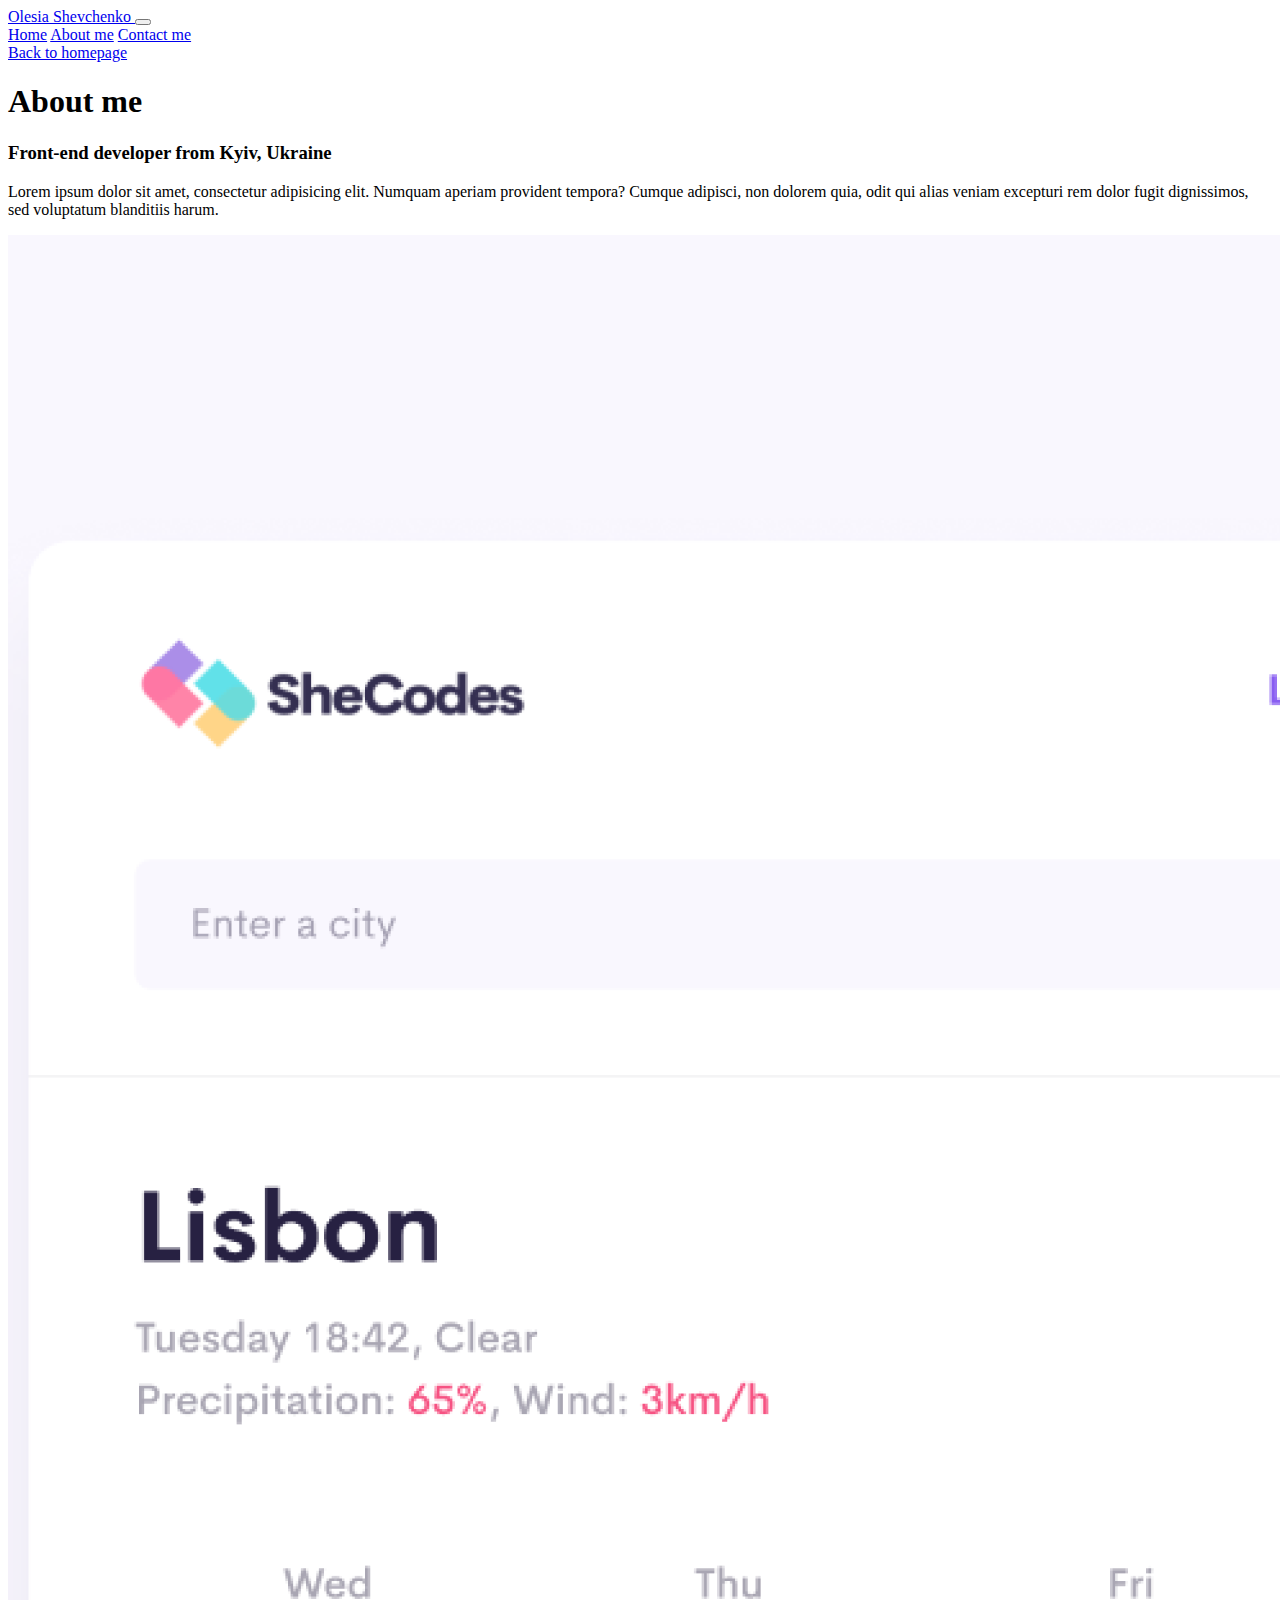
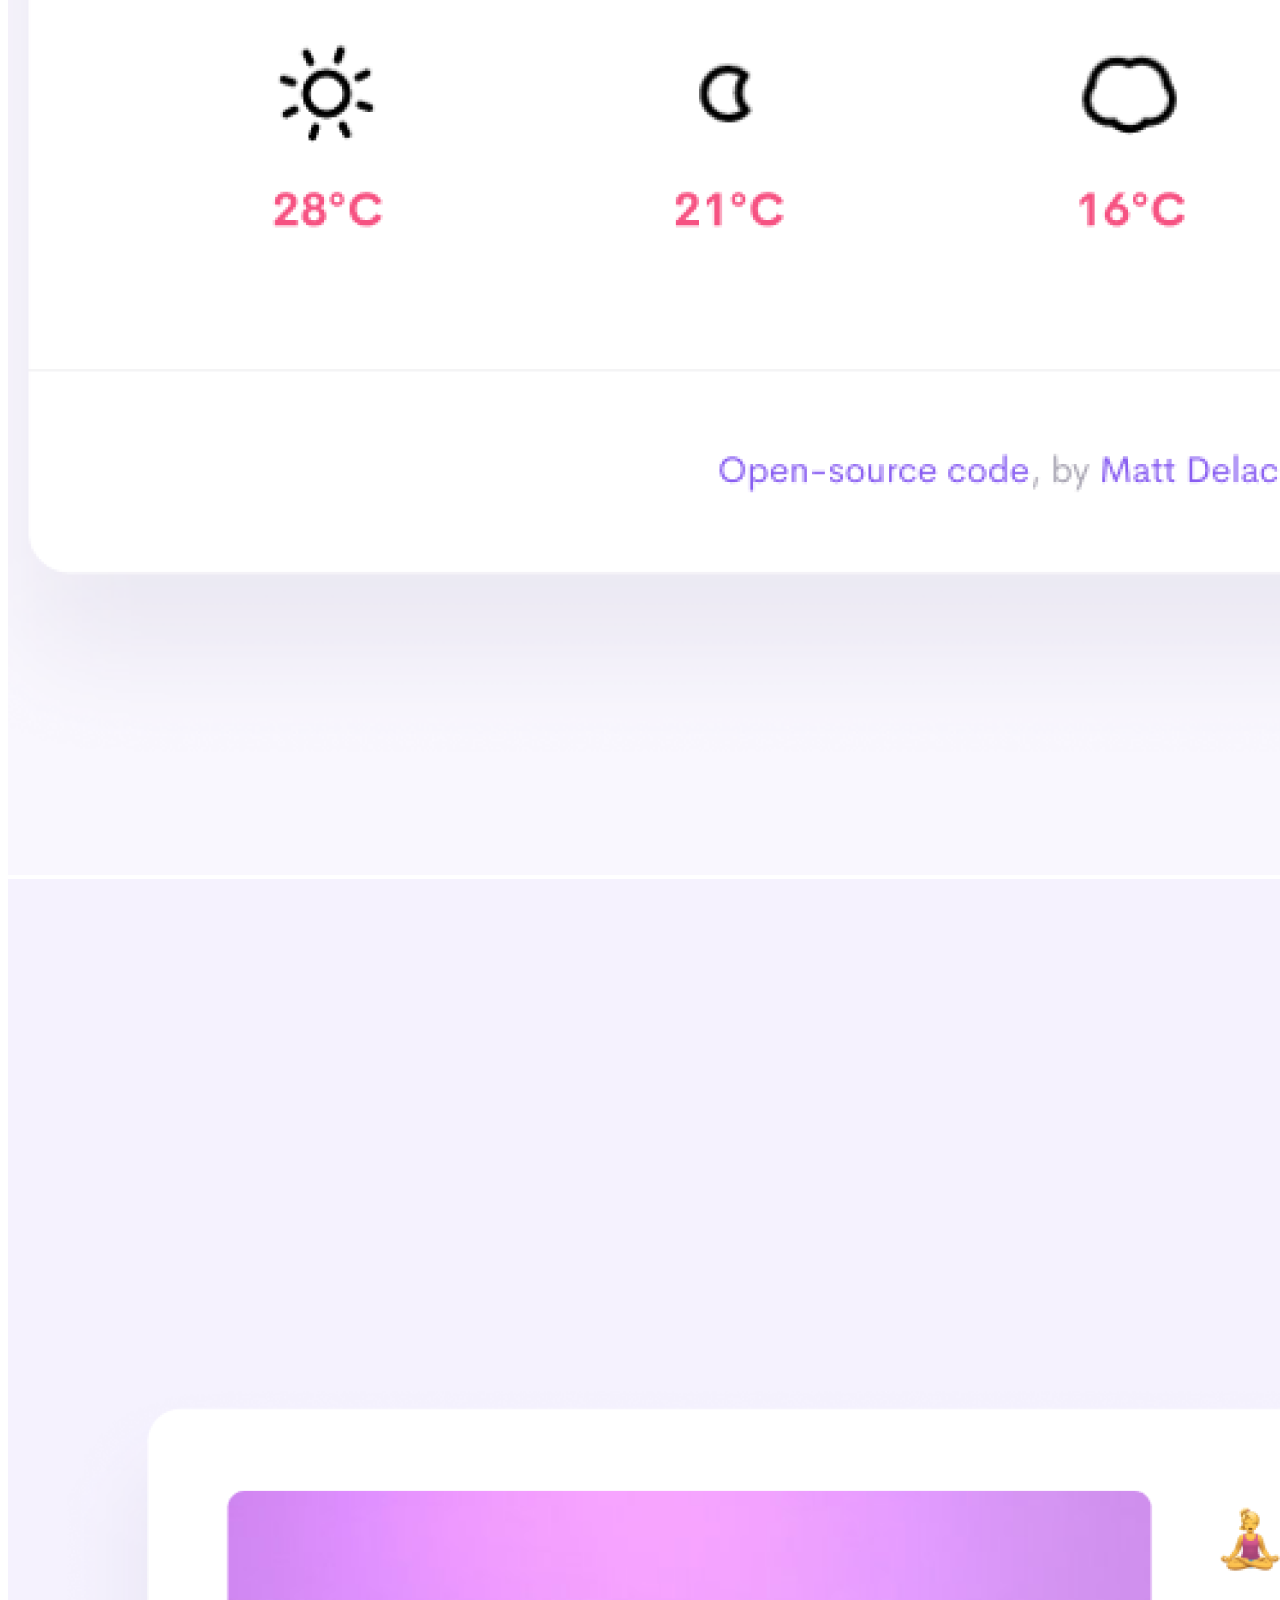
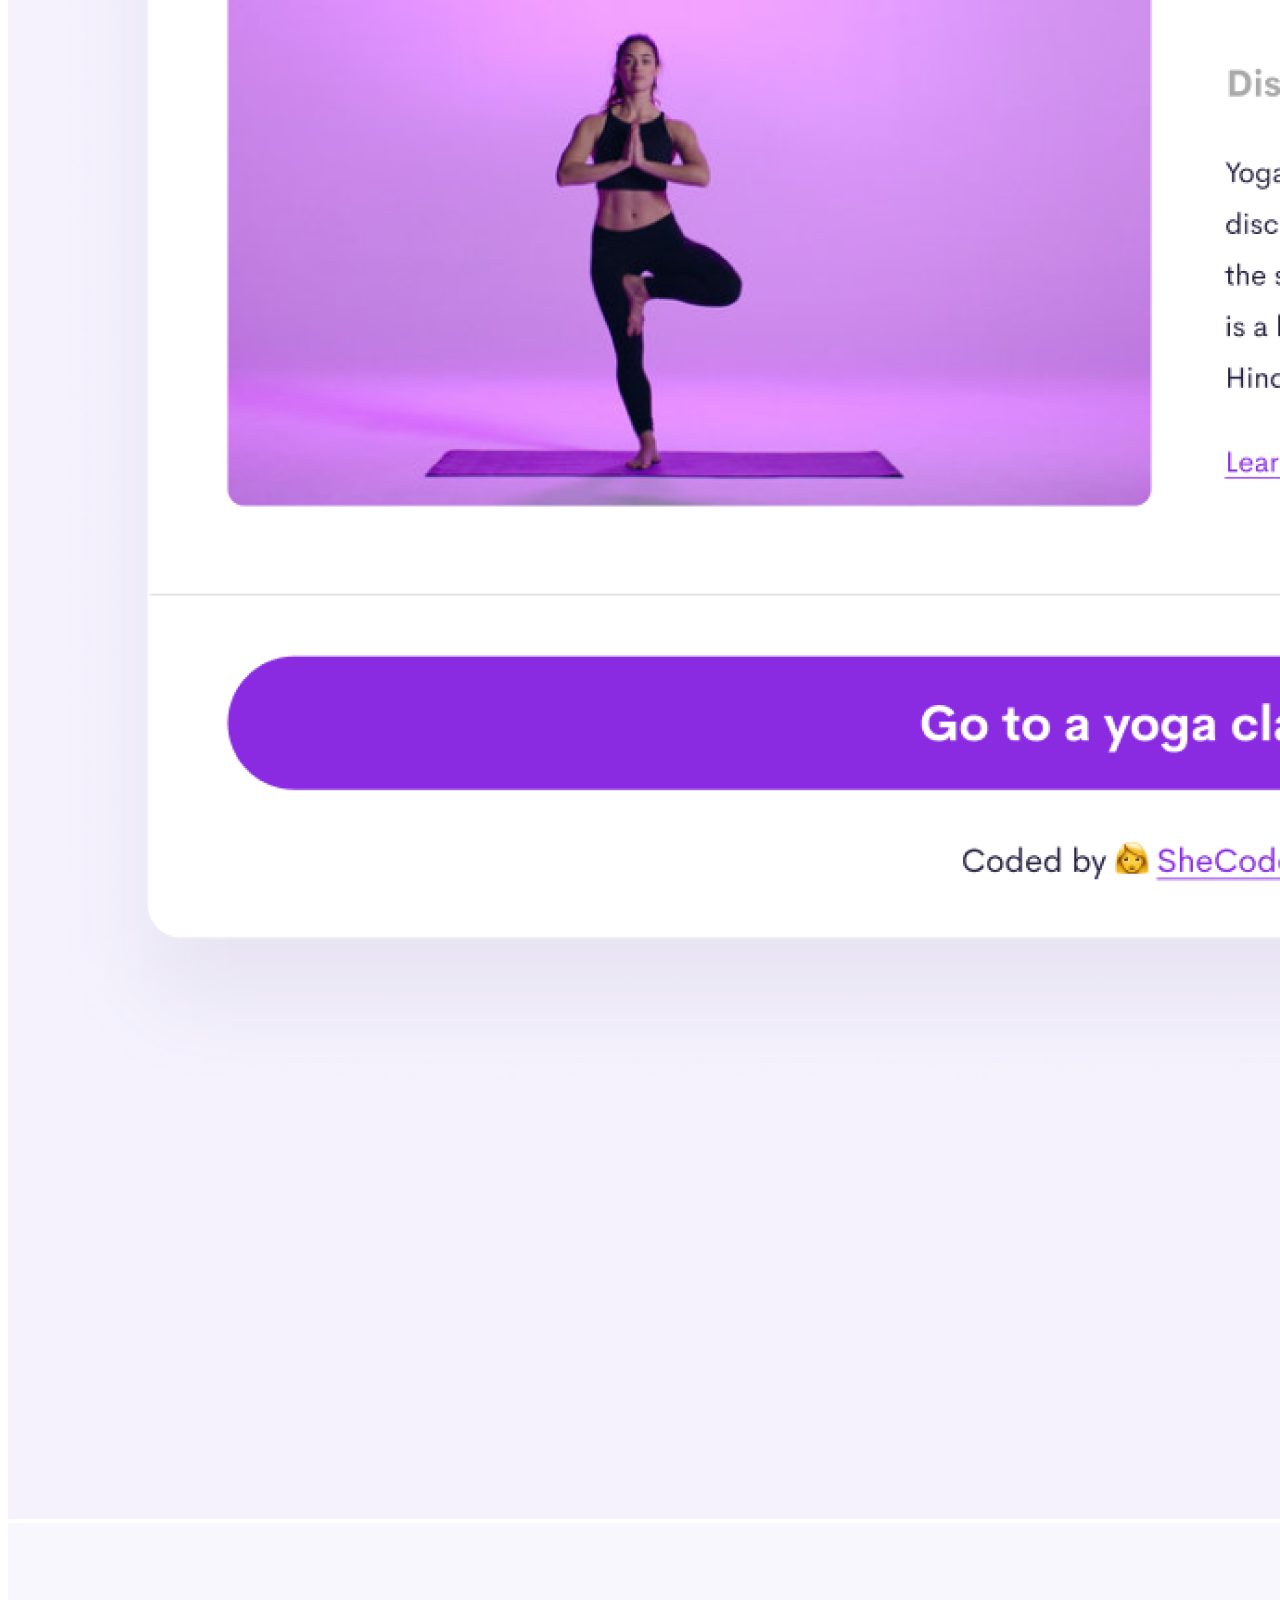
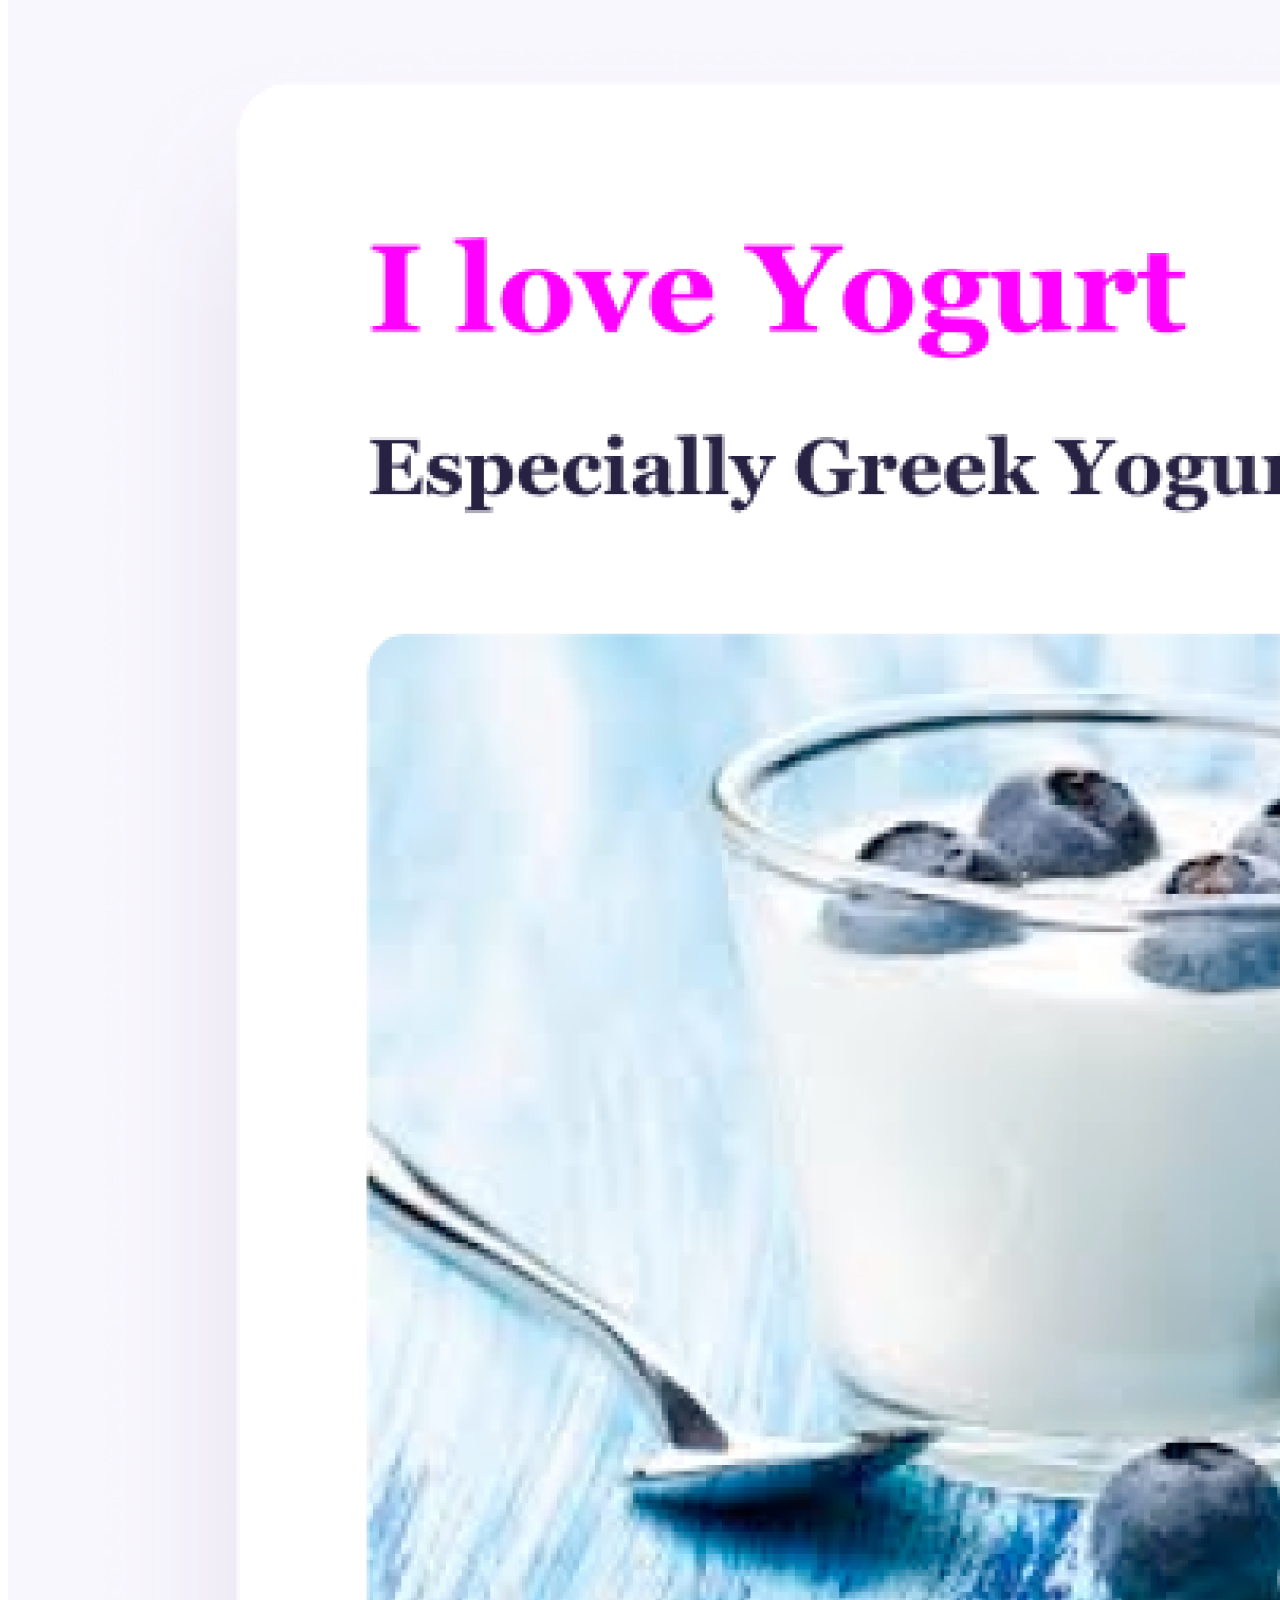
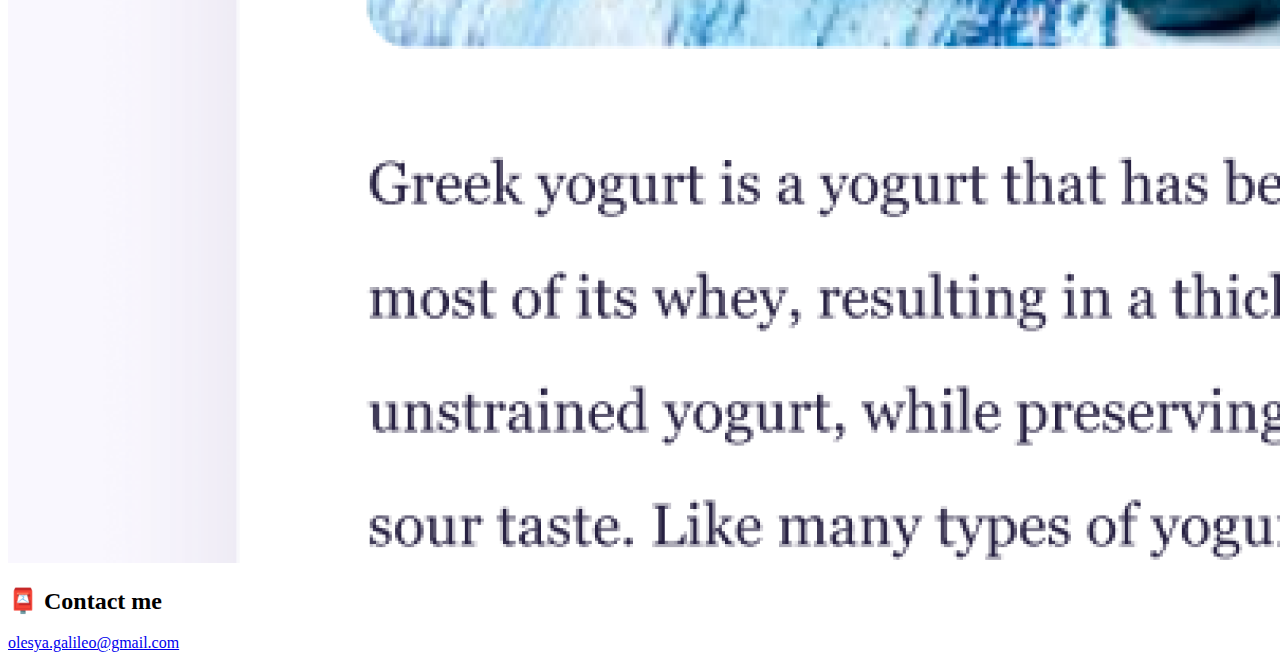
==== about.html @ 9908bea6 "First uploading" ====
<!DOCTYPE html>
<html lang="en">

    <head>
        <meta charset="UTF-8" />
        <meta http-equiv="X-UA-Compatible" content="IE=edge" />
        <meta name="viewport" content="width=device-width, initial-scale=1.0" />
                <link href="https://cdn.jsdelivr.net/npm/bootstrap@5.2.0/dist/css/bootstrap.min.css" rel="stylesheet"
                    integrity="sha384-gH2yIJqKdNHPEq0n4Mqa/HGKIhSkIHeL5AyhkYV8i59U5AR6csBvApHHNl/vI1Bx" crossorigin="anonymous" />
                <script src="https://cdn.jsdelivr.net/npm/bootstrap@5.2.0/dist/js/bootstrap.bundle.min.js"
                    integrity="sha384-A3rJD856KowSb7dwlZdYEkO39Gagi7vIsF0jrRAoQmDKKtQBHUuLZ9AsSv4jD4Xa"
                    crossorigin="anonymous"></script>

        <link rel="stylesheet" href="style.css" />
    
        <title>About Olesia</title>
    </head>

    <body>
            <nav class="navbar navbar-expand-lg bg-light fixed-top">
                <div class="container">
                    <a class="navbar-brand" href="index.html">
                        Olesia Shevchenko
                    </a>
                    <button class="navbar-toggler" type="button" data-bs-toggle="collapse" data-bs-target="#navbarNavAltMarkup"
                        aria-controls="navbarNavAltMarkup" aria-expanded="false" aria-label="Toggle navigation">
                        <span class="navbar-toggler-icon"></span>
                    </button>
                    <div class="collapse navbar-collapse" id="navbarNavAltMarkup">
                        <div class="navbar-nav">
                            <a class="nav-link" aria-current="page" href="index.html">Home</a>
                            <a class="nav-link active" href="about.html">About me</a>
                            <a class="nav-link" href="about.html#contact">Contact me</a>
                        </div>
                    </div>
                </div>
            </nav>
        <a href="index.html" class="homepage-link">Back to homepage</a>
        <h1>About me</h1>
        <h3>Front-end developer from Kyiv, Ukraine</h3>
        <div class="about-paragraphs text-center">
            <p>
                Lorem ipsum dolor sit amet, consectetur adipisicing elit. Numquam
                aperiam provident tempora? Cumque adipisci, non dolorem quia, odit qui
                alias veniam excepturi rem dolor fugit dignissimos, sed voluptatum
                blanditiis harum.
            </p>
        </div>
            <div class="container">
                <div class="row">
                    <div class="col-md-4">
                        <img src="images/weather.png" class="img-fluid p-2 shadow rounded">
                    </div>
                    <div class="col-md-4">
                        <img src="images/yoga.png" class="img-fluid p-2 shadow rounded">
                    </div>
                    <div class="col-md-4">
                        <img src="images/yogurt.png" class="img-fluid p-2 shadow rounded">
                    </div>
                </div>
            </div>

        <div id="contact" class="mt-5">
            <h2>📮 Contact me</h2>
            <a href="mailto:olesya.galileo@gmail.com" class="email-link"> olesya.galileo@gmail.com </a>
        </div>
    </body>

</html>
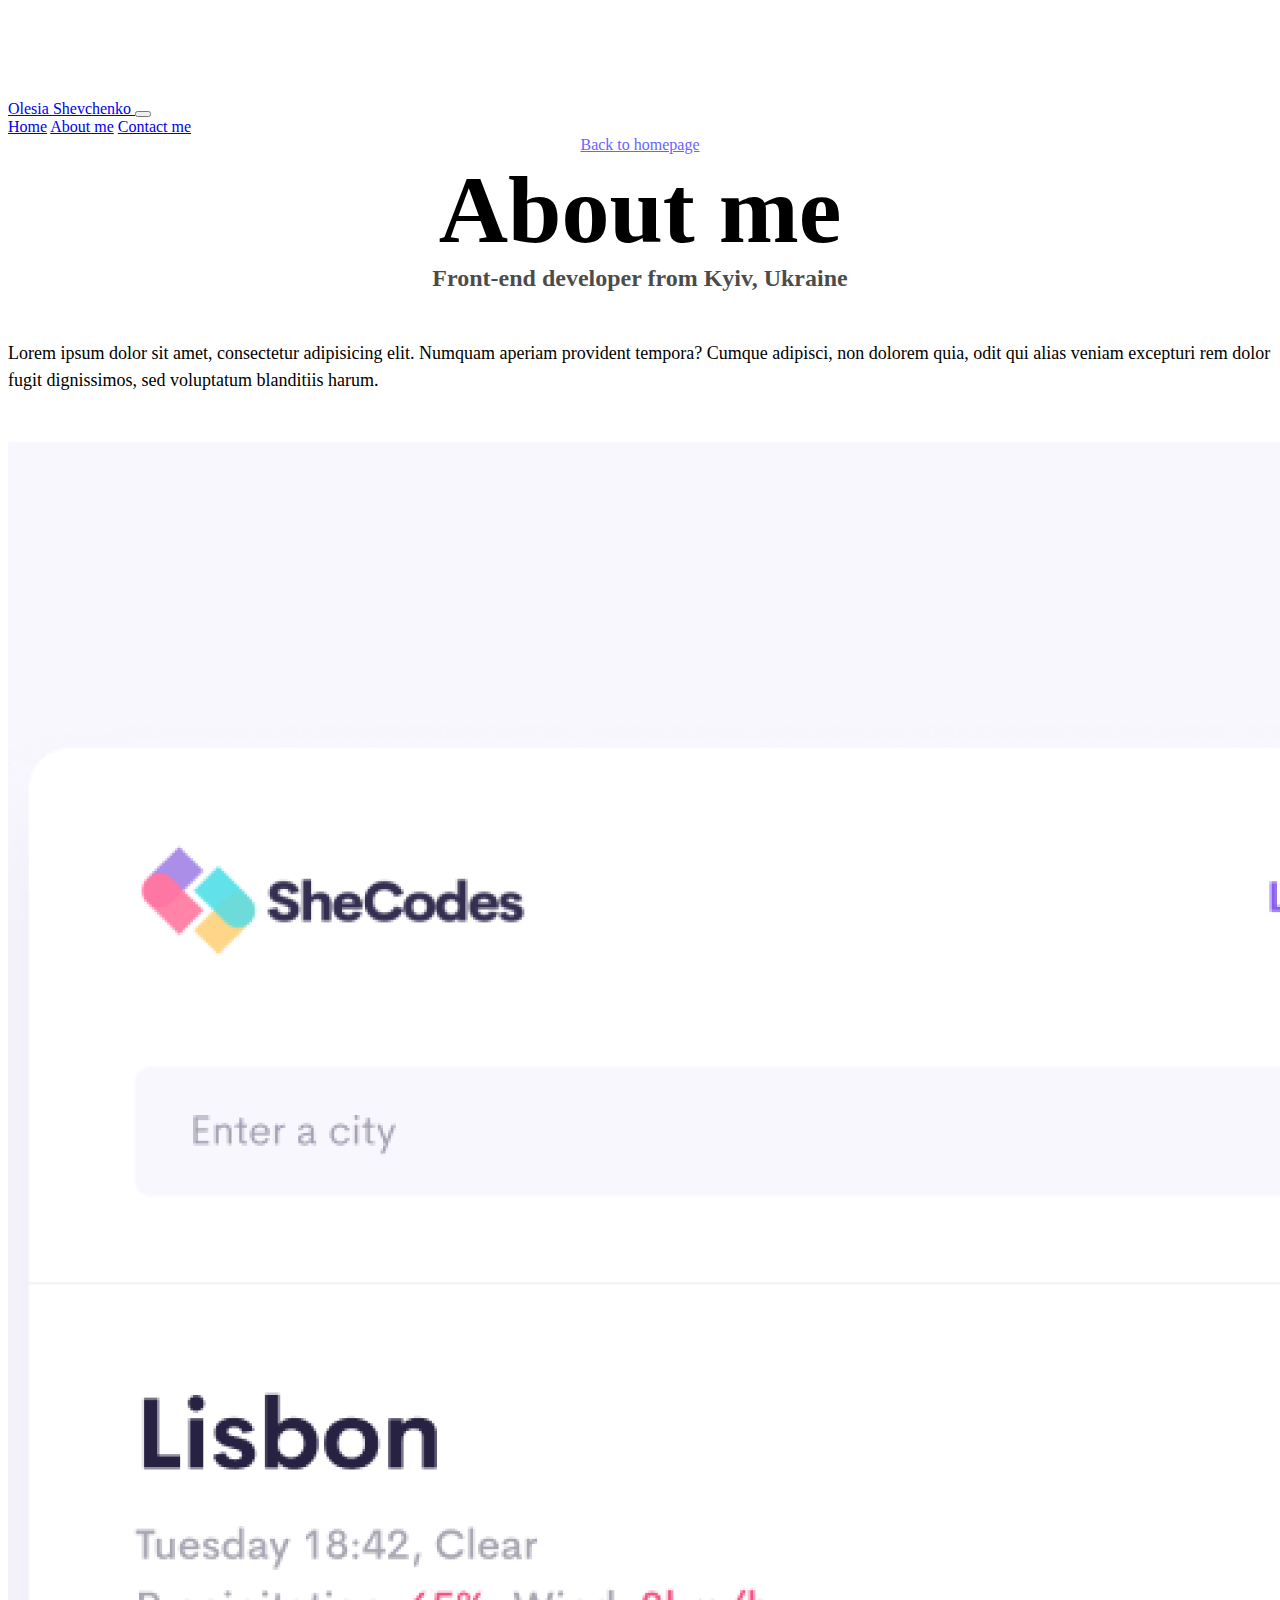
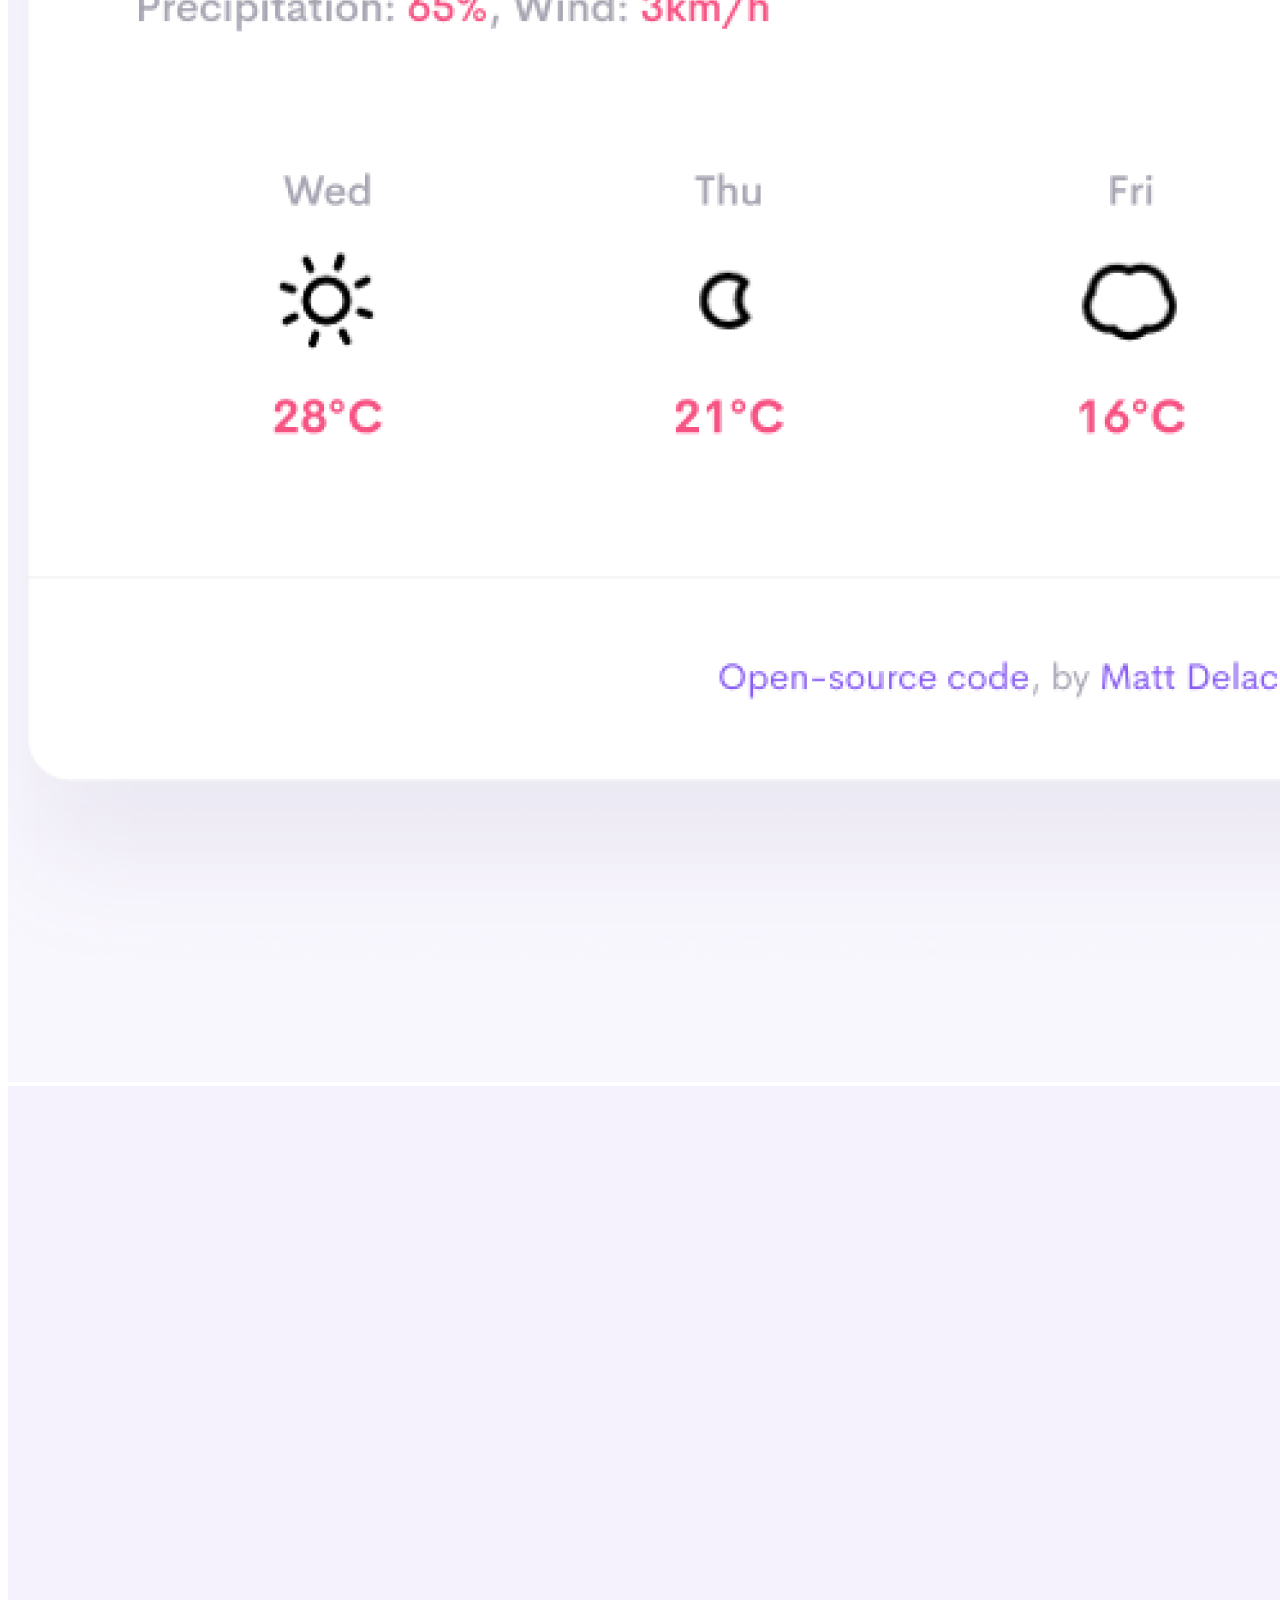
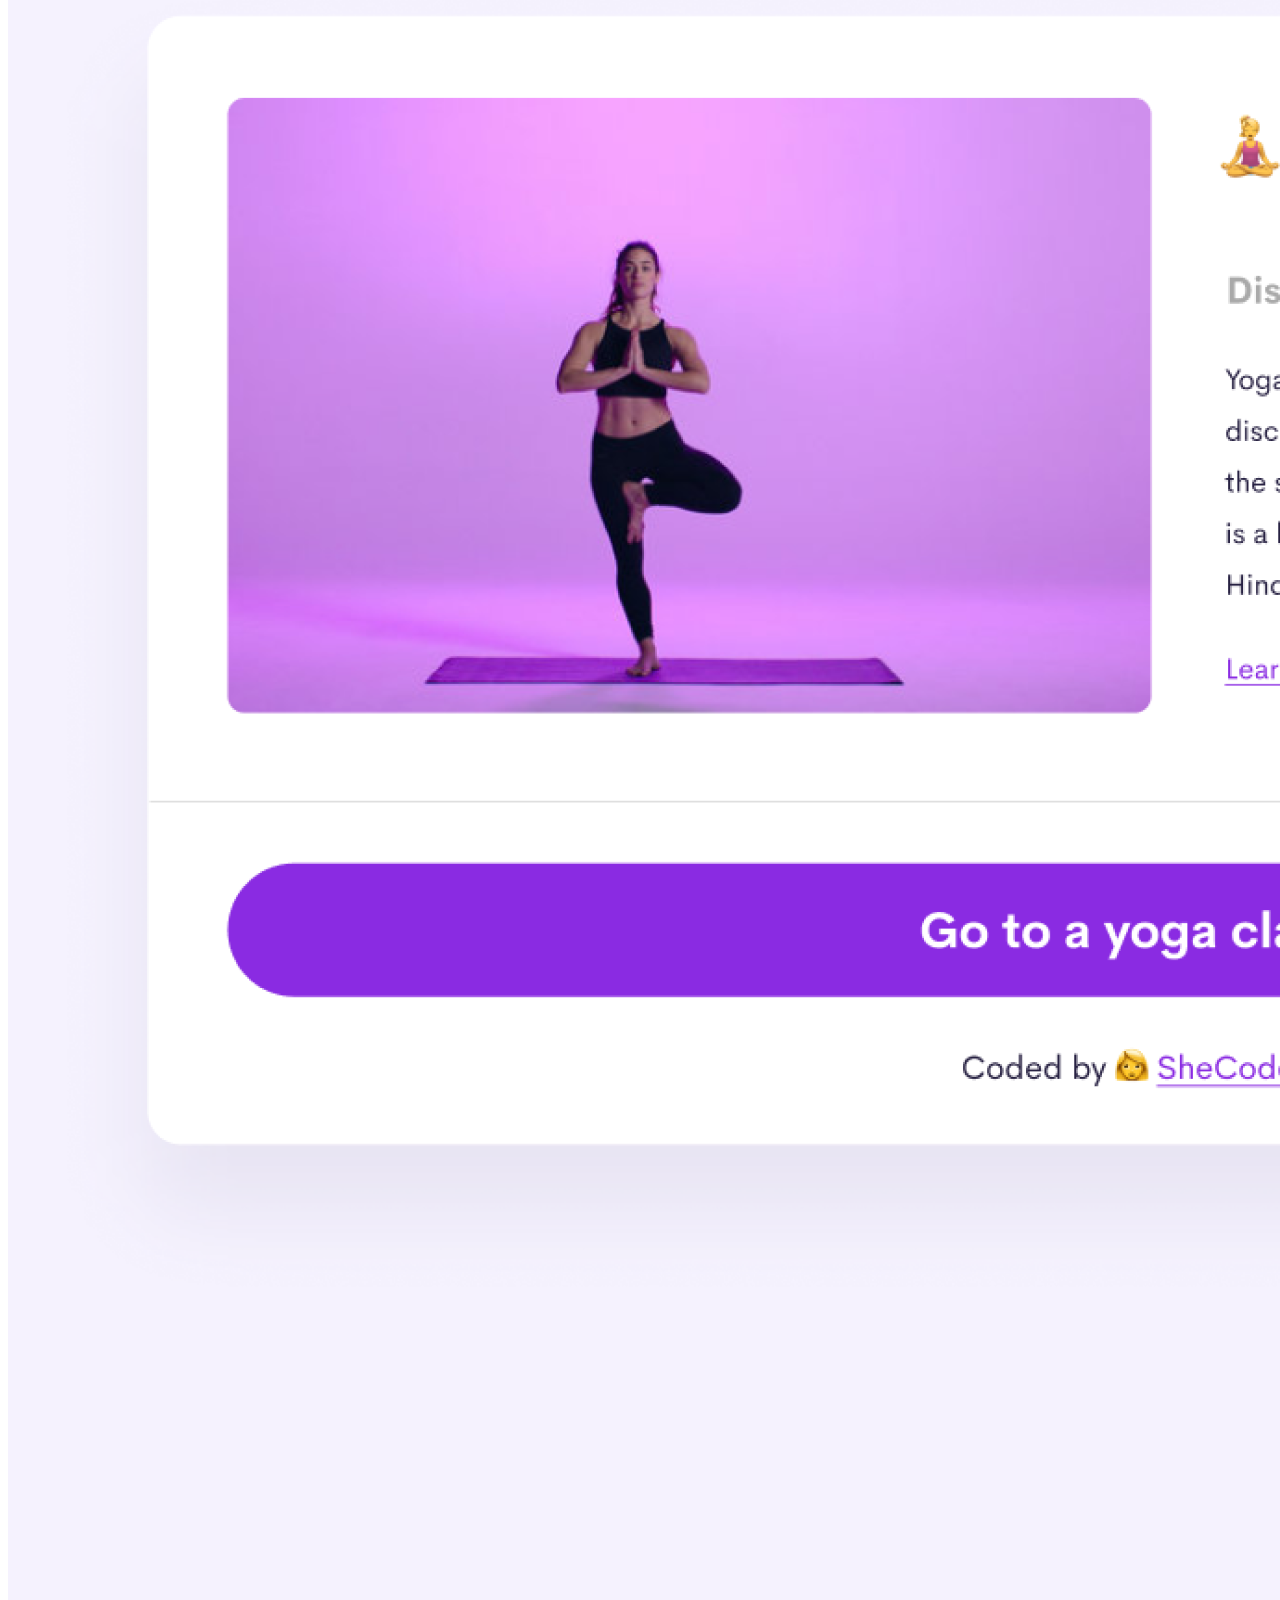
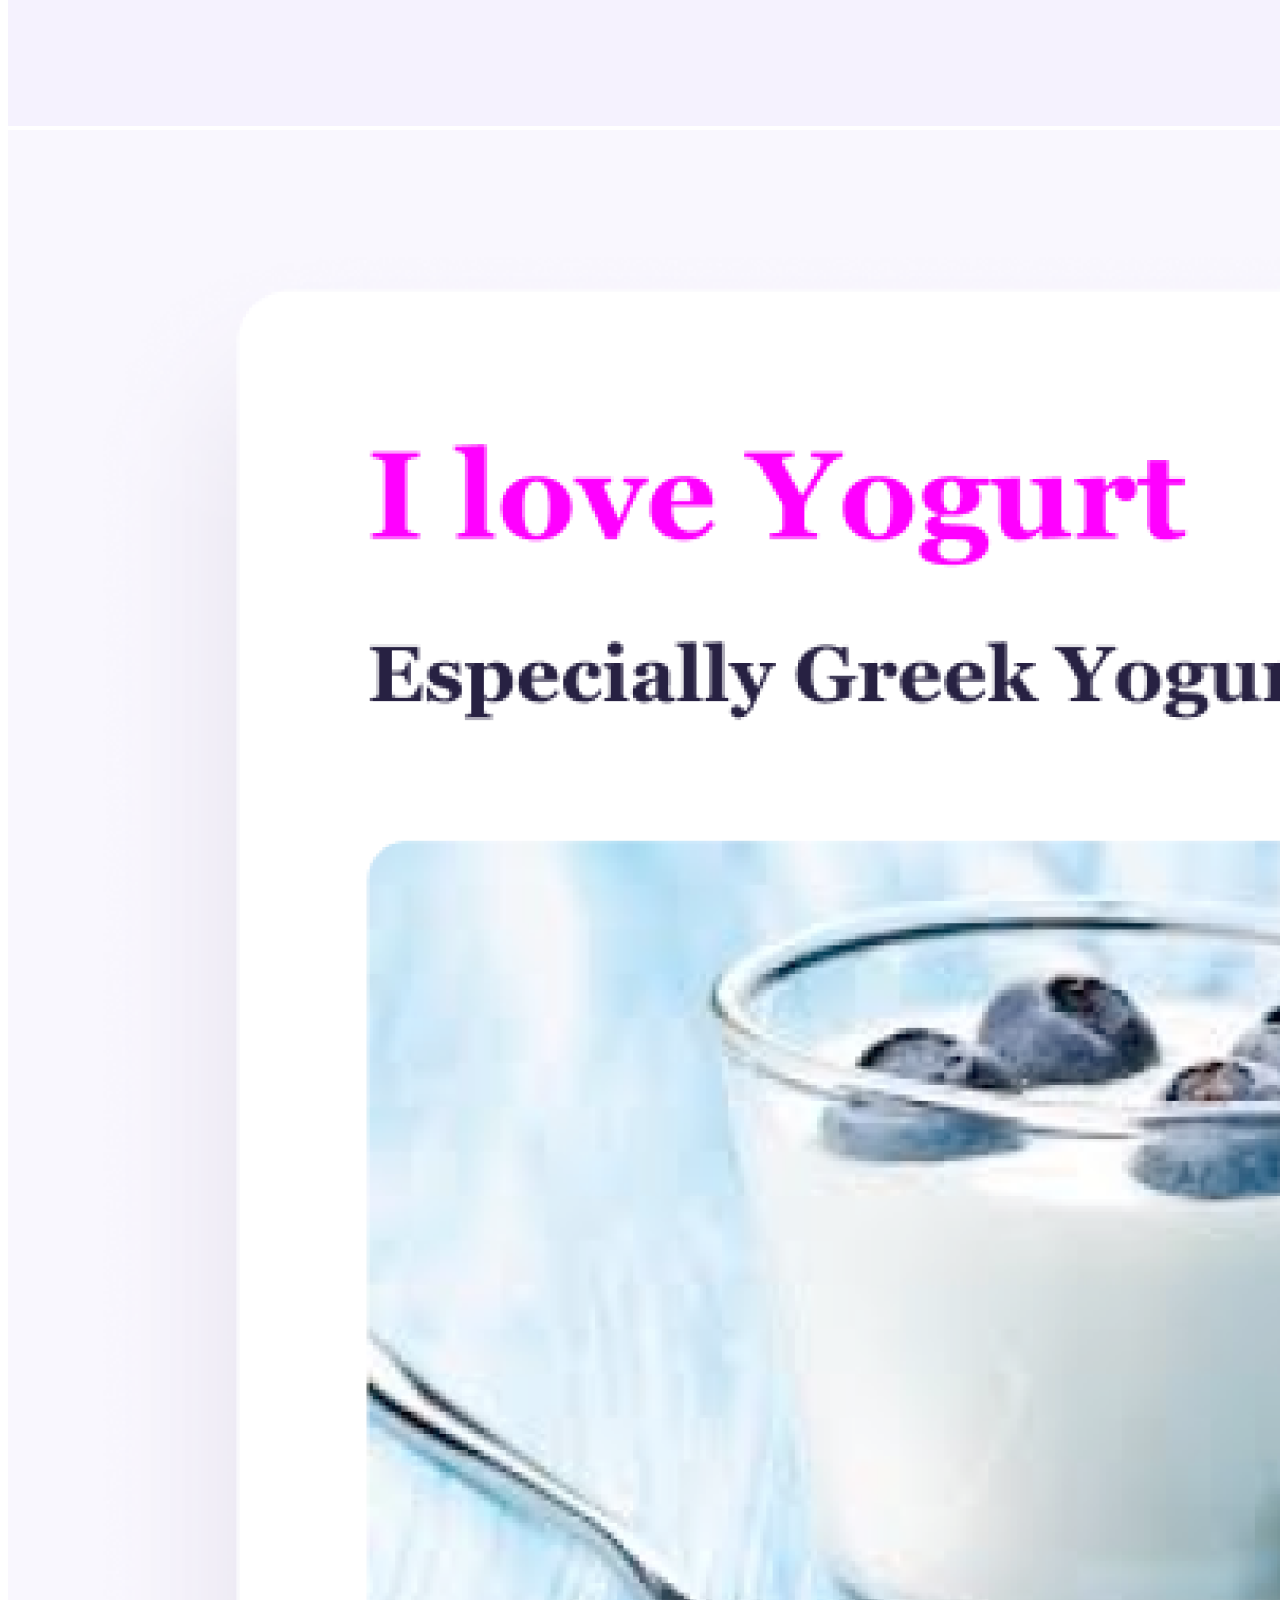
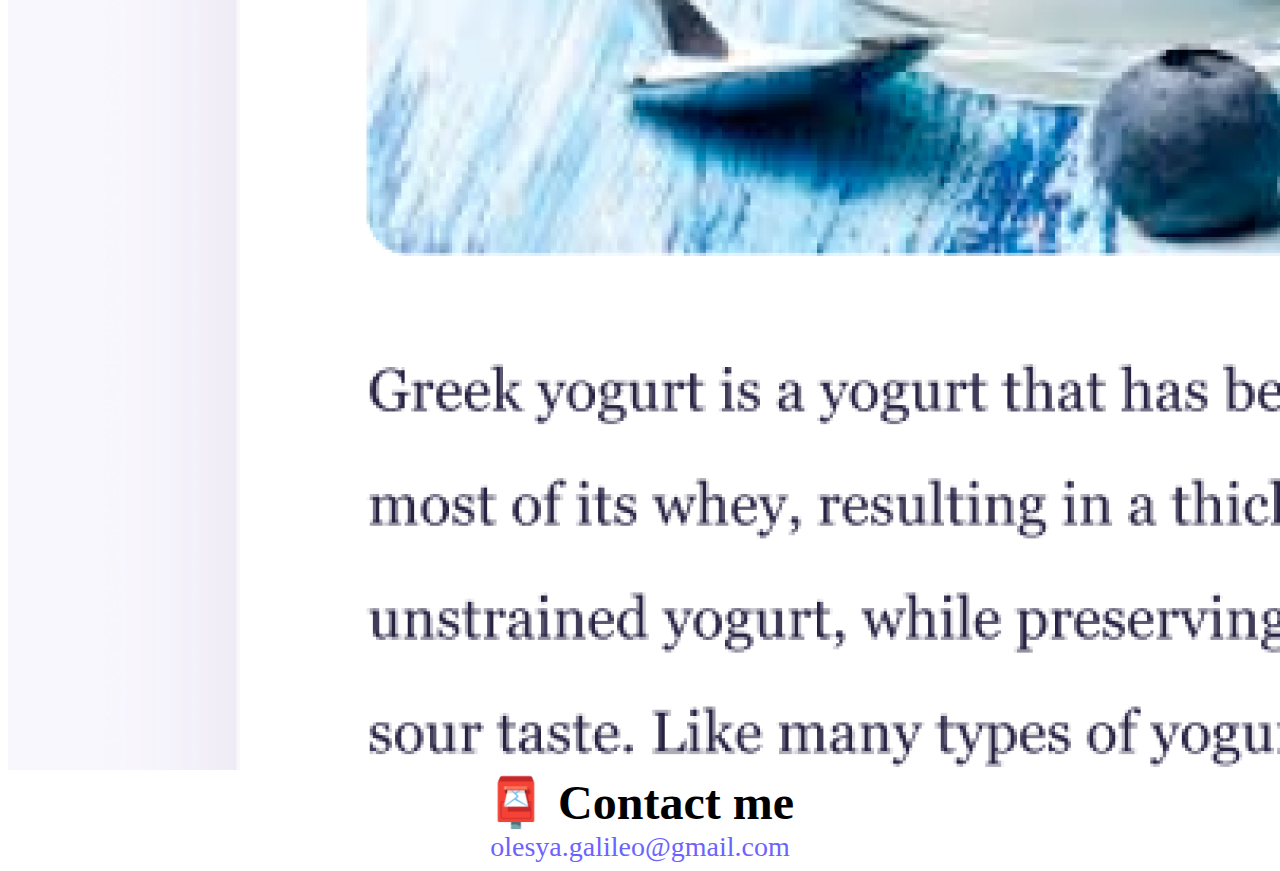
==== commit a9caab57: "Responsive screen index.html" ====
--- a/about.html
+++ b/about.html
@@ -11,7 +11,7 @@
                     integrity="sha384-A3rJD856KowSb7dwlZdYEkO39Gagi7vIsF0jrRAoQmDKKtQBHUuLZ9AsSv4jD4Xa"
                     crossorigin="anonymous"></script>
 
-        <link rel="stylesheet" href="style.css" />
+        <link rel="stylesheet" href="src/style.css" />
     
         <title>About Olesia</title>
     </head>
--- a/src/style.css
+++ b/src/style.css
@@ -0,0 +1,112 @@
+:root {
+  --primary-color: #6c63ff;
+  --secondary-color: #f5f2fe;
+  --box-shadow: 0 5px 10px rgba(0, 0, 0, 0.3);
+}
+
+body {
+margin-top: 100px
+}
+
+h1,
+h2,
+h3 {
+  text-align: center;
+  margin: 0;
+}
+
+h1 {
+  font-size: 96px;
+}
+
+h2 {
+  font-size: 48px;
+}
+
+h3 {
+  font-size: 24px;
+  opacity: 0.7;
+}
+p{
+      font-size: 18px;
+    line-height: 1.5;
+}
+
+.navigation-links {
+  display: flex;
+  margin-top: 40px;
+  justify-content: center;
+}
+
+.navigation-links a {
+  margin: 20px;
+  border-radius: 4px;
+  padding: 20px 15px;
+  text-decoration: none;
+  text-transform: capitalize;
+}
+
+.contact-link {
+  background: var(--primary-color);
+  box-shadow: var(--box-shadow);
+  color: white;
+}
+
+.about-link {
+  color: var(--primary-color);
+  border: 1px solid var(--primary-color);
+}
+
+.homepage-link {
+  color: var(--primary-color);
+  text-align: center;
+  display: block;
+}
+
+.about-paragraphs {
+  display: flex;
+  margin: 30px 0;
+}
+.email-link {
+  display: flex;
+  justify-content: center;
+  color: var(--primary-color);
+  font-size: 28px;
+  text-decoration: none;
+}
+
+.email-link:hover {
+  text-decoration: underline;
+}
+.primary-link{
+  border-radius: 4px;
+    padding: 20px 15px;
+    text-decoration: none;
+    text-transform: capitalize;
+    background: var(--primary-color);
+    box-shadow: var(--box-shadow);
+    color: white;
+}
+@media (max-width: 765px){
+  .img-app{
+    display: none;
+  }
+  .primary-link {
+    display: flex;
+    justify-content: center;
+  }
+  .app-name{
+    display: flex;
+    justify-content: center;
+    font-size: 30px;
+
+  }
+  .paragraph{
+    text-align: center;
+  }
+}
+@media (max-width: 600px){
+  h1{
+    font-size: 28px;
+  }
+}
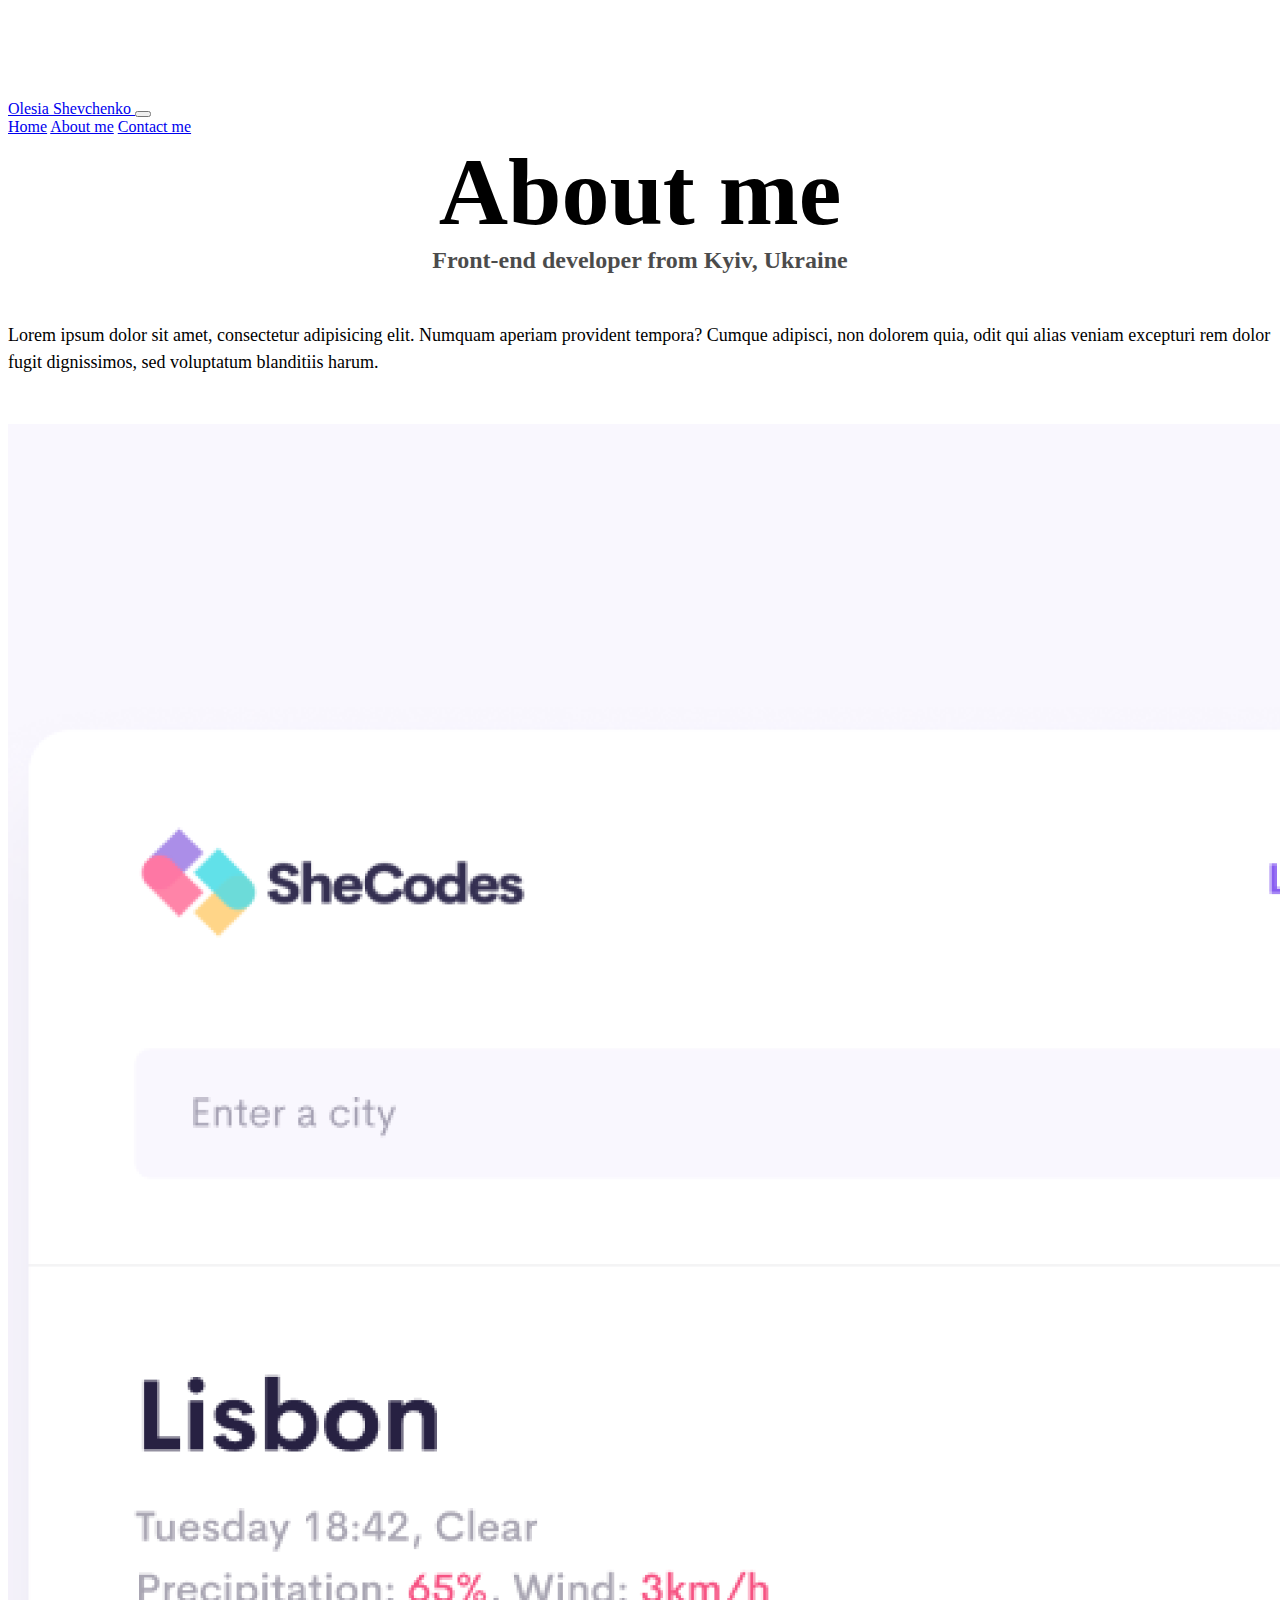
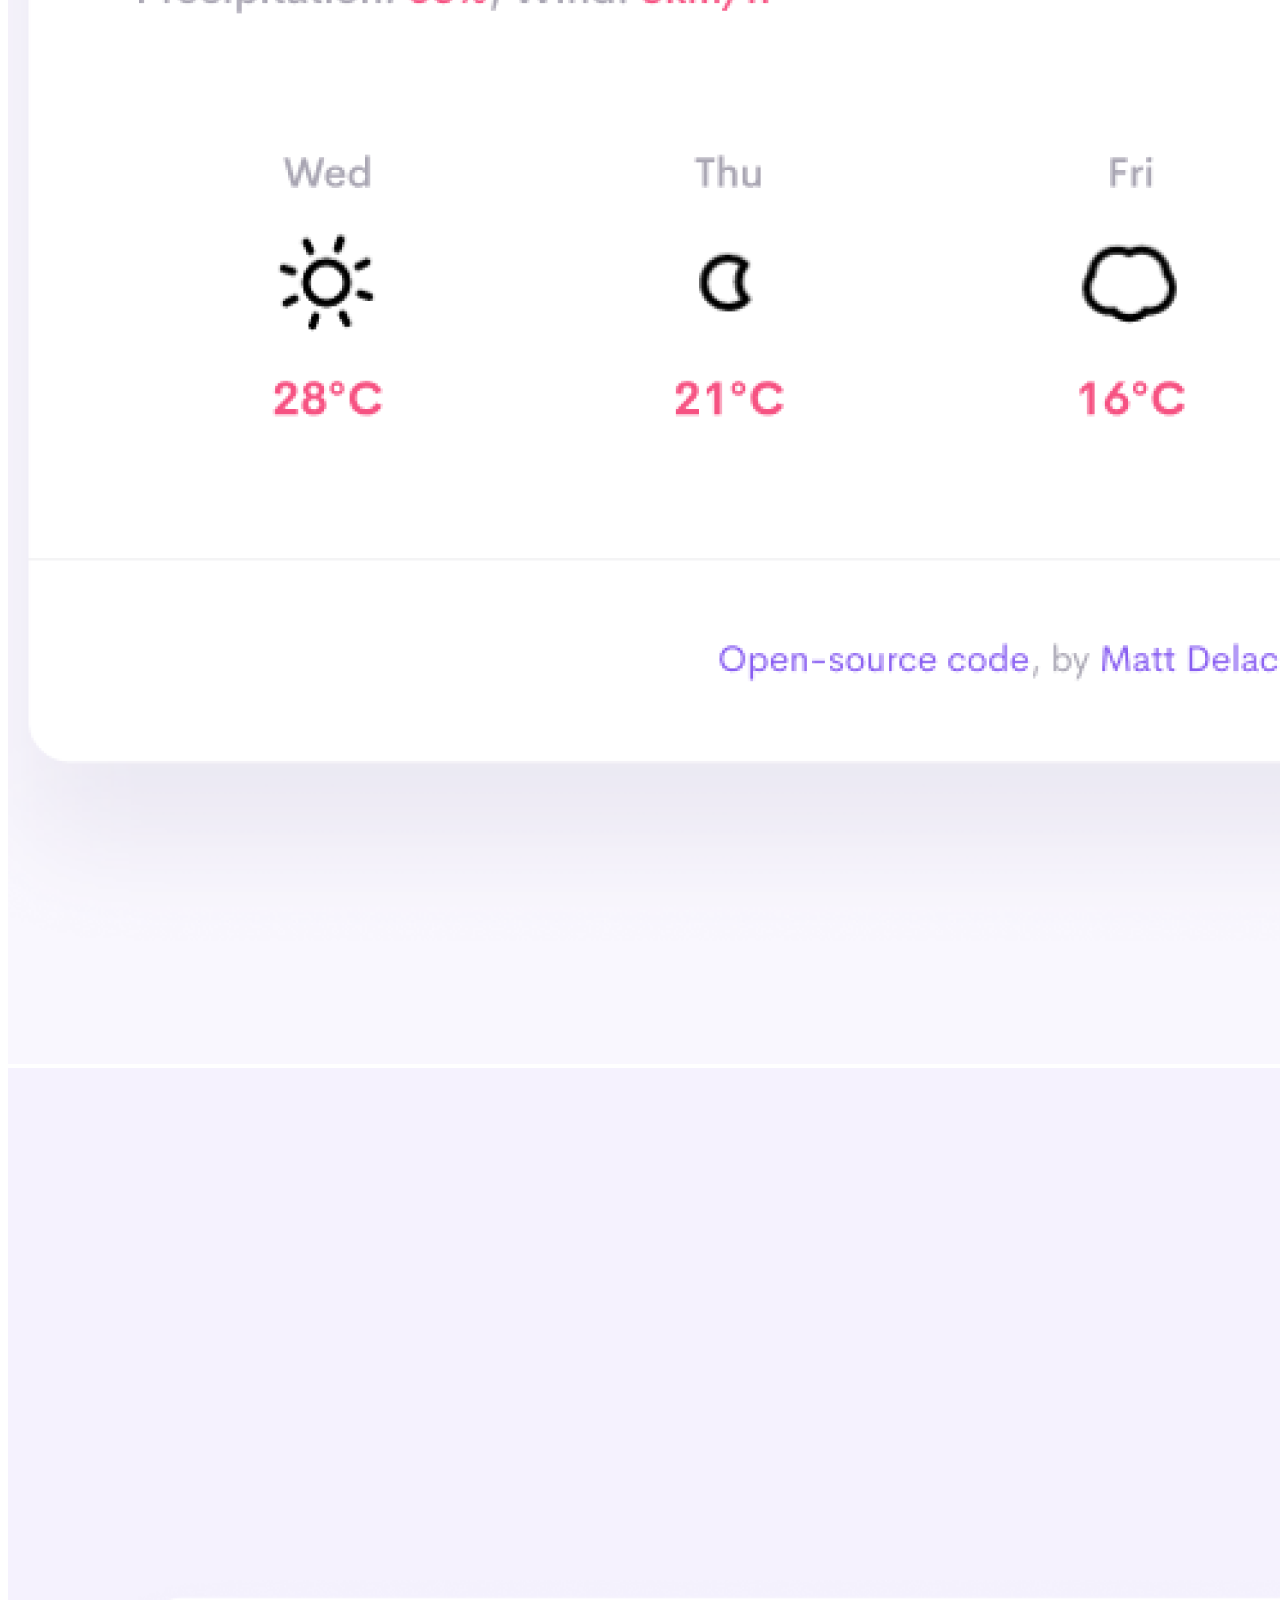
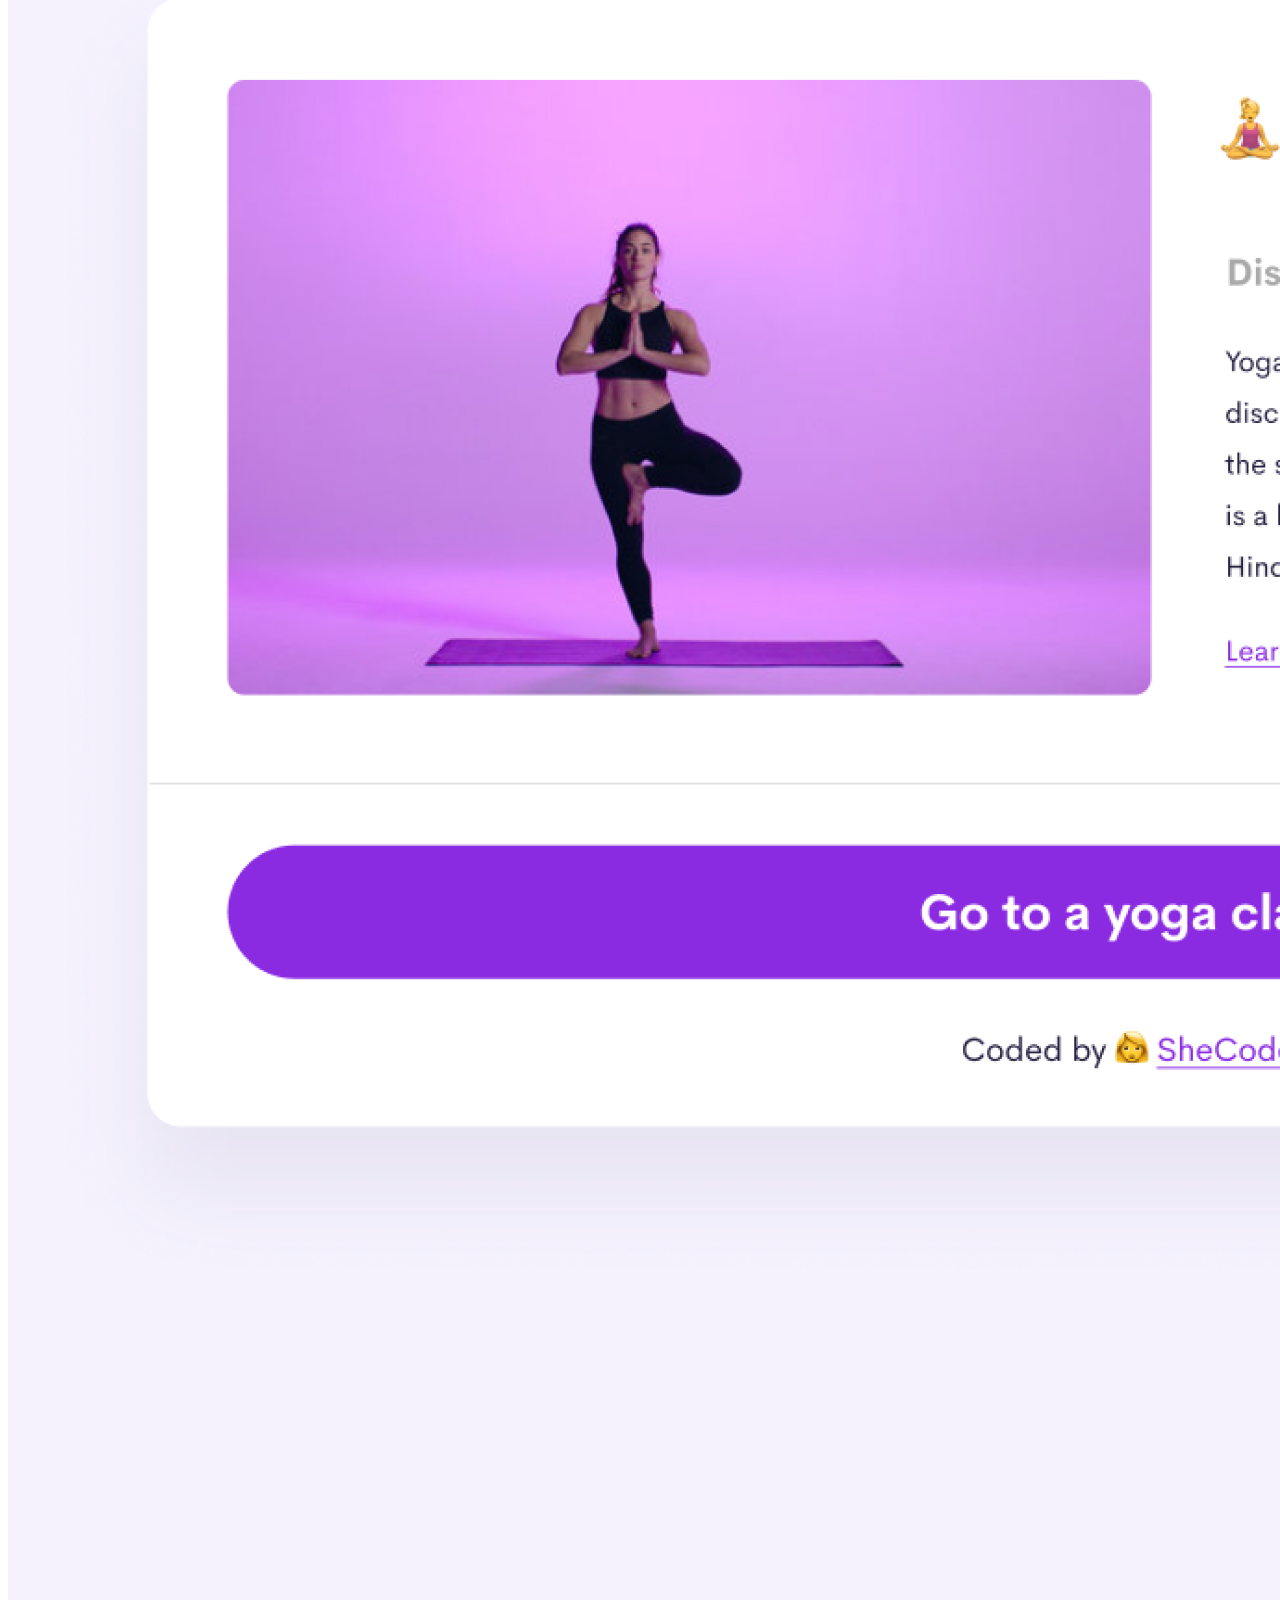
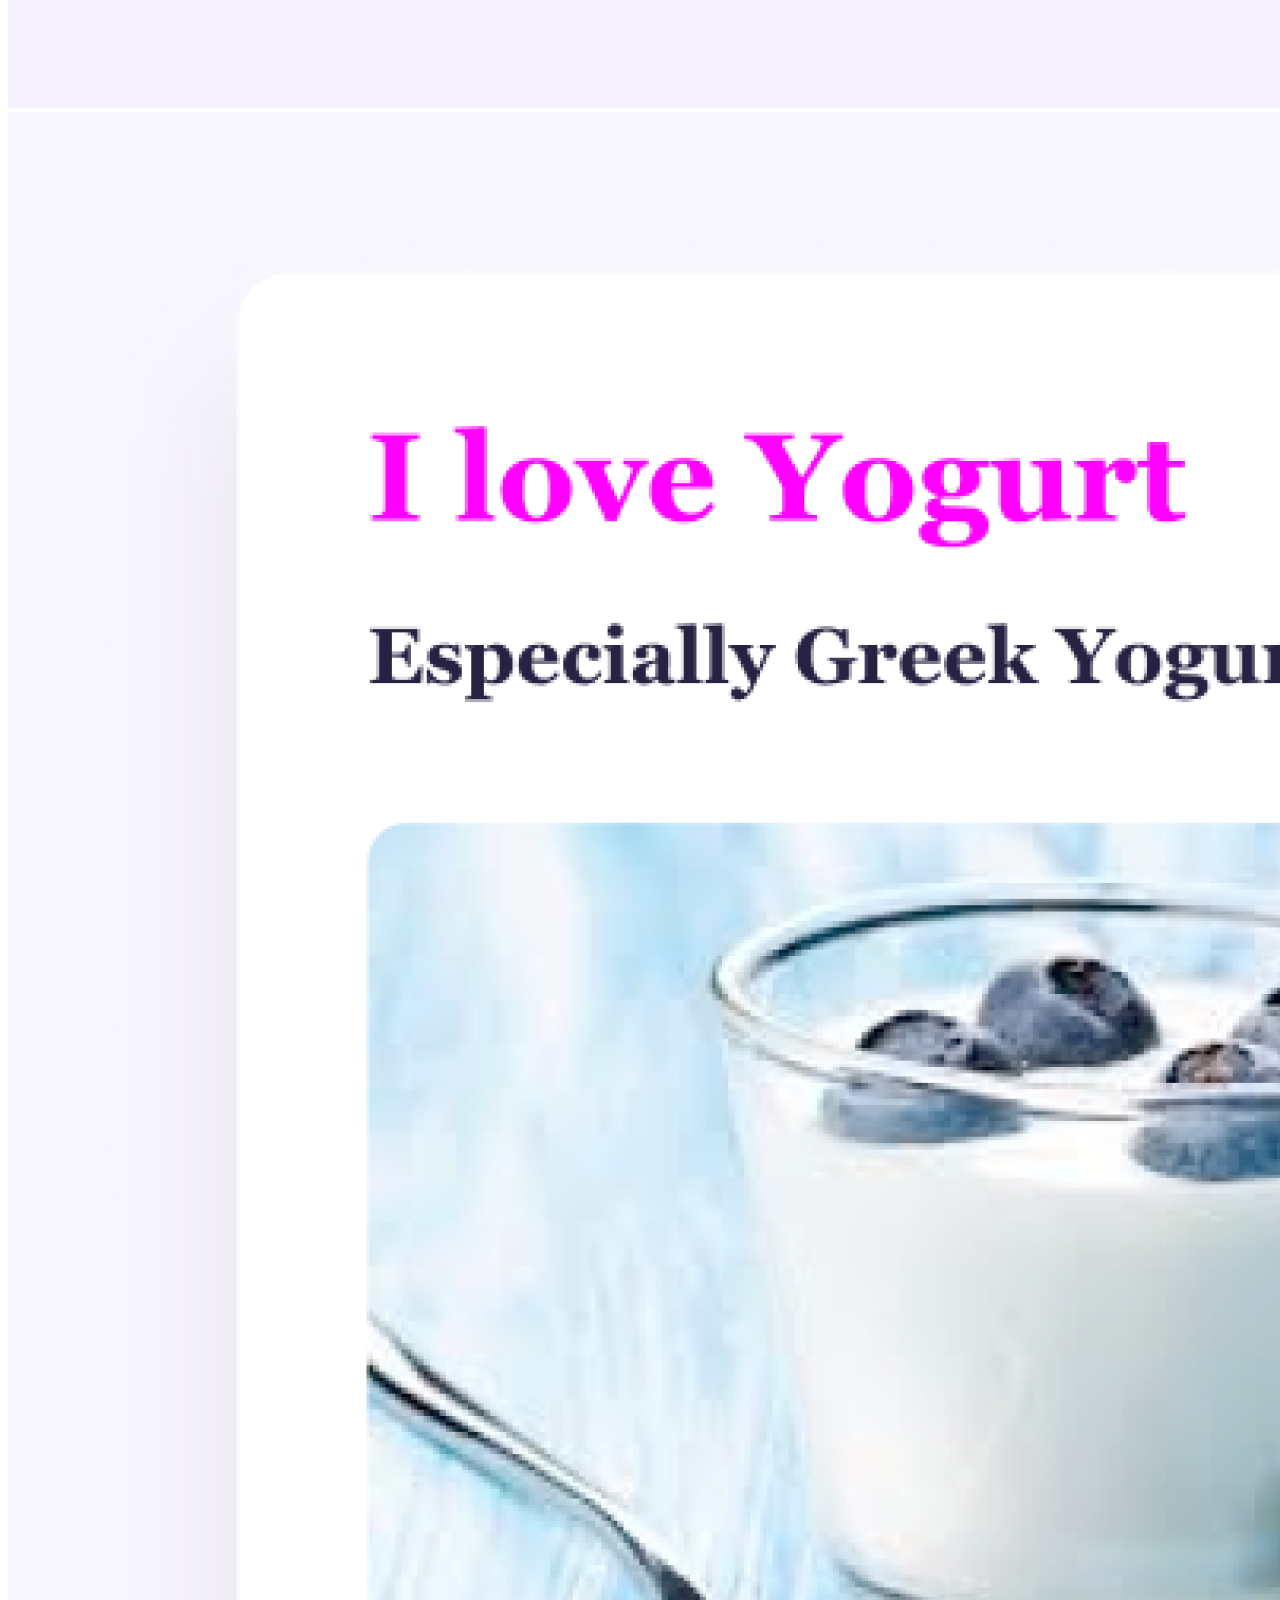
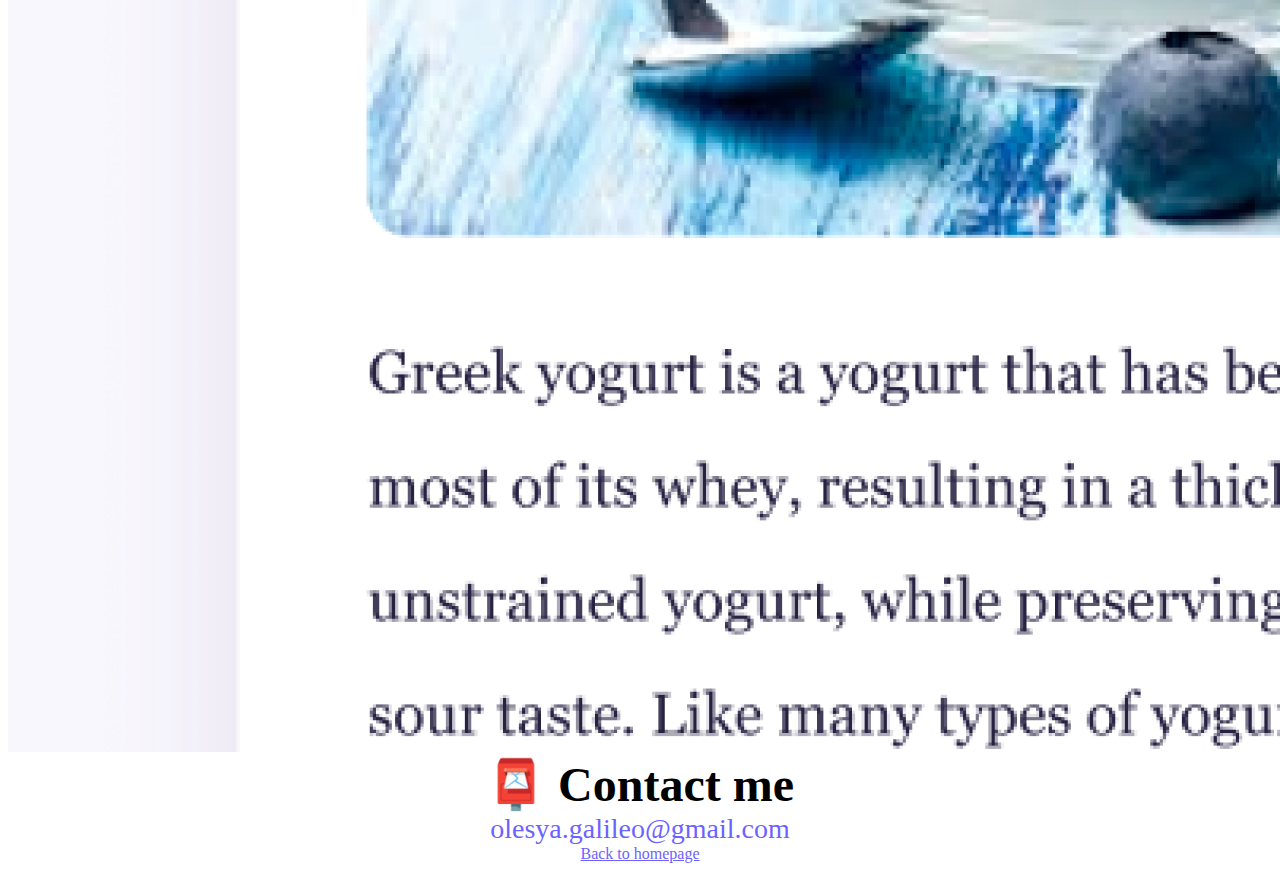
==== commit 83e93862: "Responsive About page" ====
--- a/about.html
+++ b/about.html
@@ -35,7 +35,6 @@
                     </div>
                 </div>
             </nav>
-        <a href="index.html" class="homepage-link">Back to homepage</a>
         <h1>About me</h1>
         <h3>Front-end developer from Kyiv, Ukraine</h3>
         <div class="about-paragraphs text-center">
@@ -64,6 +63,8 @@
             <h2>📮 Contact me</h2>
             <a href="mailto:olesya.galileo@gmail.com" class="email-link"> olesya.galileo@gmail.com </a>
         </div>
+                <a href="index.html" class="homepage-link mb-5">Back to homepage</a>
+
     </body>
 
 </html>
--- a/src/style.css
+++ b/src/style.css
@@ -106,7 +106,7 @@
   }
 }
 @media (max-width: 600px){
-  h1{
+  .persone-name{
     font-size: 28px;
   }
 }
